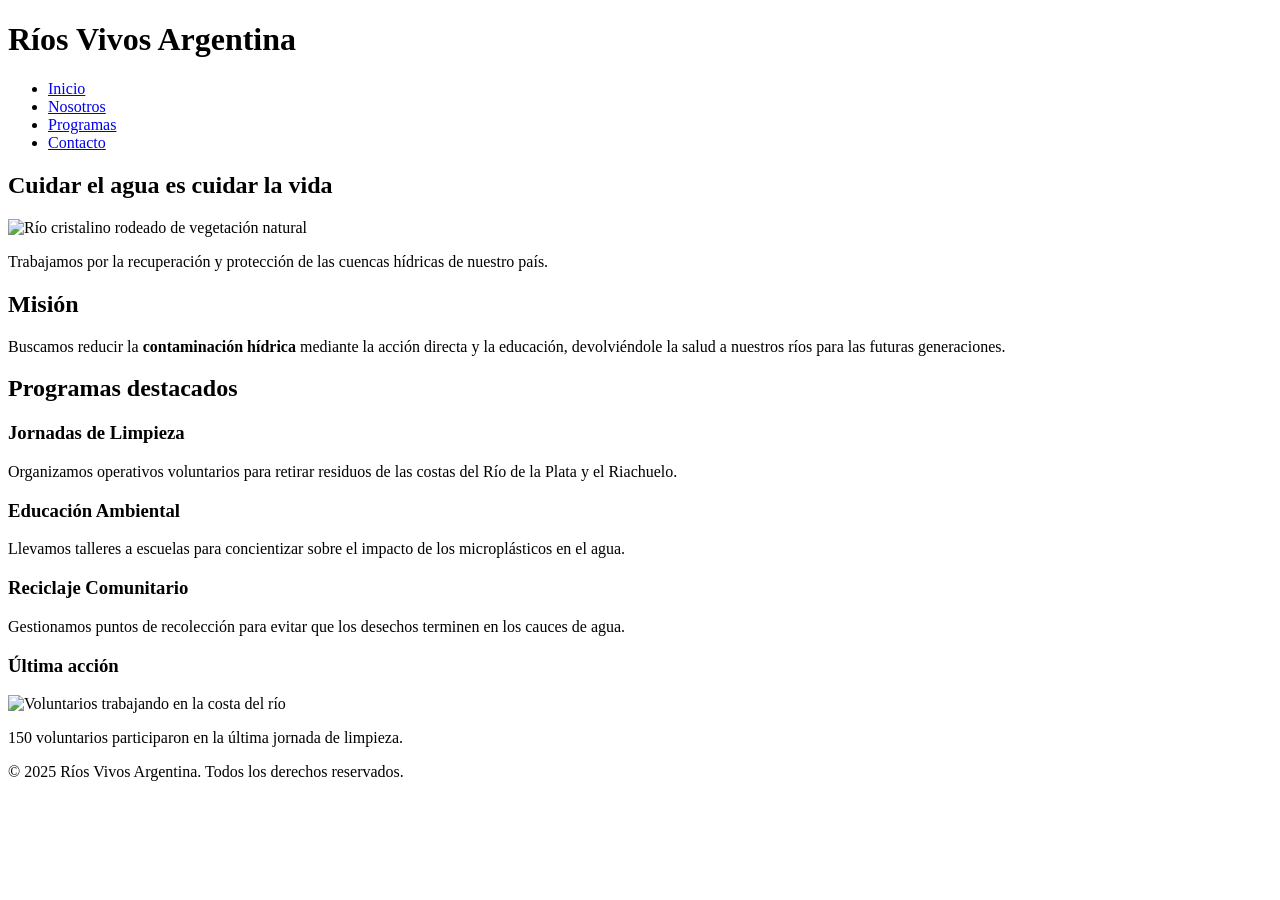
==== index.html @ 9bd90660 "Set lang to Spanish and update sections Localize the document by changing <html lang> to "es". Renam" ====
<!DOCTYPE html>
<html lang="es">
<head>
    <meta charset="UTF-8">
    <meta name="viewport" content="width=device-width, initial-scale=1.0">
    <title>Inicio | Ríos Vivos Argentina - Cuidando nuestras cuencas</title>
</head>
<body>
     <header>
        <h1>Ríos Vivos Argentina</h1>
        <nav>
            <ul>
                <li><a href="index.html">Inicio</a></li>
                <li><a href="nosotros.html">Nosotros</a></li>
                <li><a href="programas.html">Programas</a></li>
                <li><a href="contacto.html">Contacto</a></li>
            </ul>
        </nav>
    </header>

    <main>
        <section id="hero">
            <h2>Cuidar el agua es cuidar la vida</h2>
            <img src="https://picsum.photos/id/1015/800/400" alt="Río cristalino rodeado de vegetación natural">
            <p>Trabajamos por la recuperación y protección de las cuencas hídricas de nuestro país.</p>
        </section>

        <section>
            <h2>Misión</h2>
            <p>Buscamos reducir la <strong>contaminación hídrica</strong> mediante la acción directa y la educación, devolviéndole la salud a nuestros ríos para las futuras generaciones.</p>
        </section>

        <section id="programas-destacados">
            <h2>Programas destacados</h2>
            <article>
                <h3>Jornadas de Limpieza</h3>
                <p>Organizamos operativos voluntarios para retirar residuos de las costas del Río de la Plata y el Riachuelo.</p>
            </article>

            <article>
                <h3>Educación Ambiental</h3>
                <p>Llevamos talleres a escuelas para concientizar sobre el impacto de los microplásticos en el agua.</p>
            </article>

            <article>
                <h3>Reciclaje Comunitario</h3>
                <p>Gestionamos puntos de recolección para evitar que los desechos terminen en los cauces de agua.</p>
            </article>
        </section>

        <aside>
            <h3>Última acción</h3>
            <img src="https://picsum.photos/id/384/300/200" alt="Voluntarios trabajando en la costa del río">
            <p>150 voluntarios participaron en la última jornada de limpieza.</p>
        </aside>
    </main>

    <footer>
        <p>© 2025 Ríos Vivos Argentina. Todos los derechos reservados.</p>
    </footer>
</body>
</html>
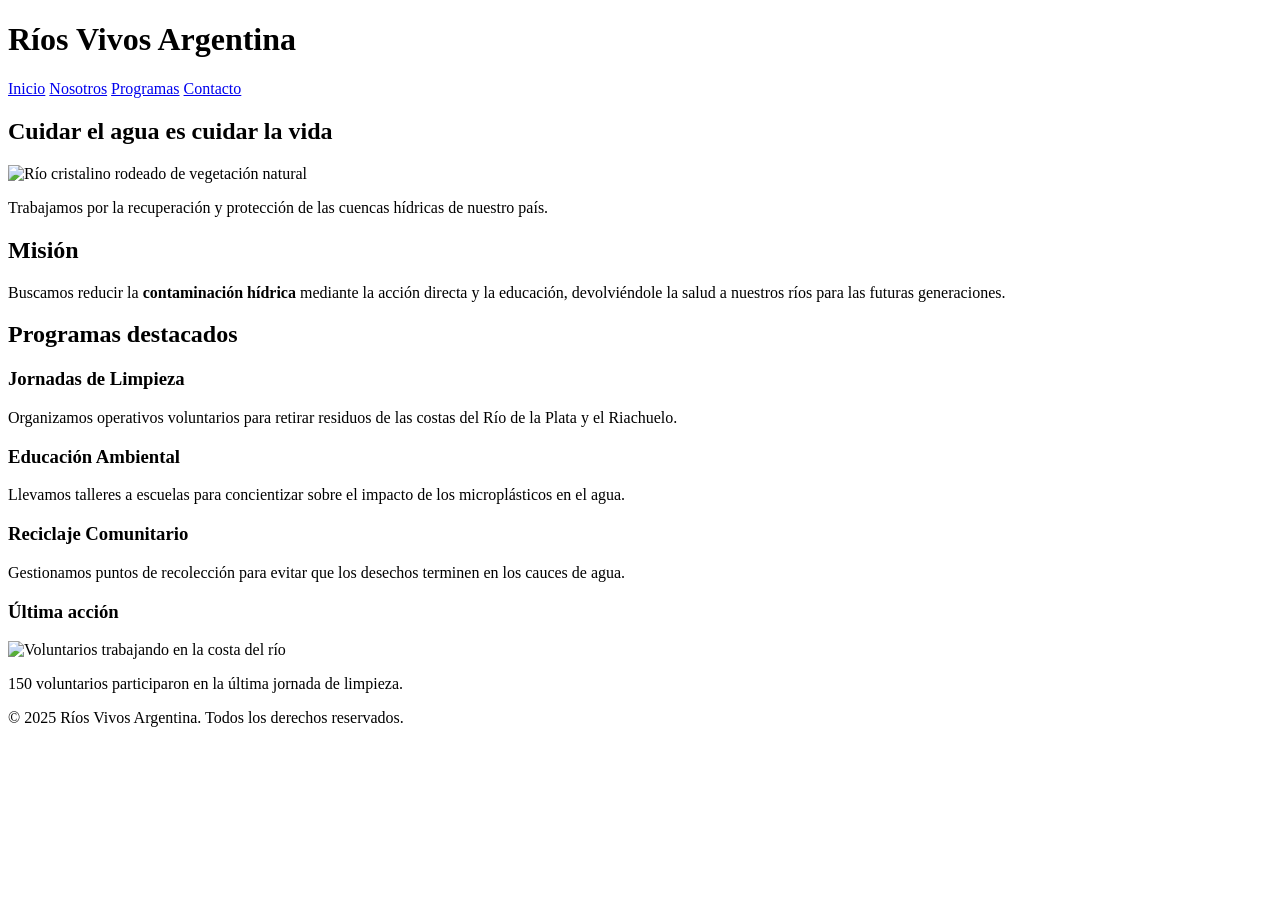
==== commit 13913eaf: "Add Montserrat font and simplify navigation Agrego preconnect hints y enlace a Google Fonts (Montser" ====
--- a/index.html
+++ b/index.html
@@ -4,18 +4,22 @@
     <meta charset="UTF-8">
     <meta name="viewport" content="width=device-width, initial-scale=1.0">
     <title>Inicio | Ríos Vivos Argentina - Cuidando nuestras cuencas</title>
+
+    <link rel="preconnect" href="https://fonts.googleapis.com">
+    <link rel="preconnect" href="https://fonts.gstatic.com" crossorigin>
+    <link href="https://fonts.googleapis.com/css2?family=Montserrat:ital,wght@0,100..900;1,100..900&display=swap" rel="stylesheet">
+    <link rel="stylesheet" href="css/Estilos.css">
+    
 </head>
 <body>
      <header>
         <h1>Ríos Vivos Argentina</h1>
         <nav>
-            <ul>
-                <li><a href="index.html">Inicio</a></li>
-                <li><a href="nosotros.html">Nosotros</a></li>
-                <li><a href="programas.html">Programas</a></li>
-                <li><a href="contacto.html">Contacto</a></li>
-            </ul>
-        </nav>
+        <a href="index.html">Inicio</a>
+        <a href="nosotros.html">Nosotros</a>
+        <a href="programas.html">Programas</a>
+        <a href="contacto.html">Contacto</a>
+    </nav>
     </header>
 
     <main>
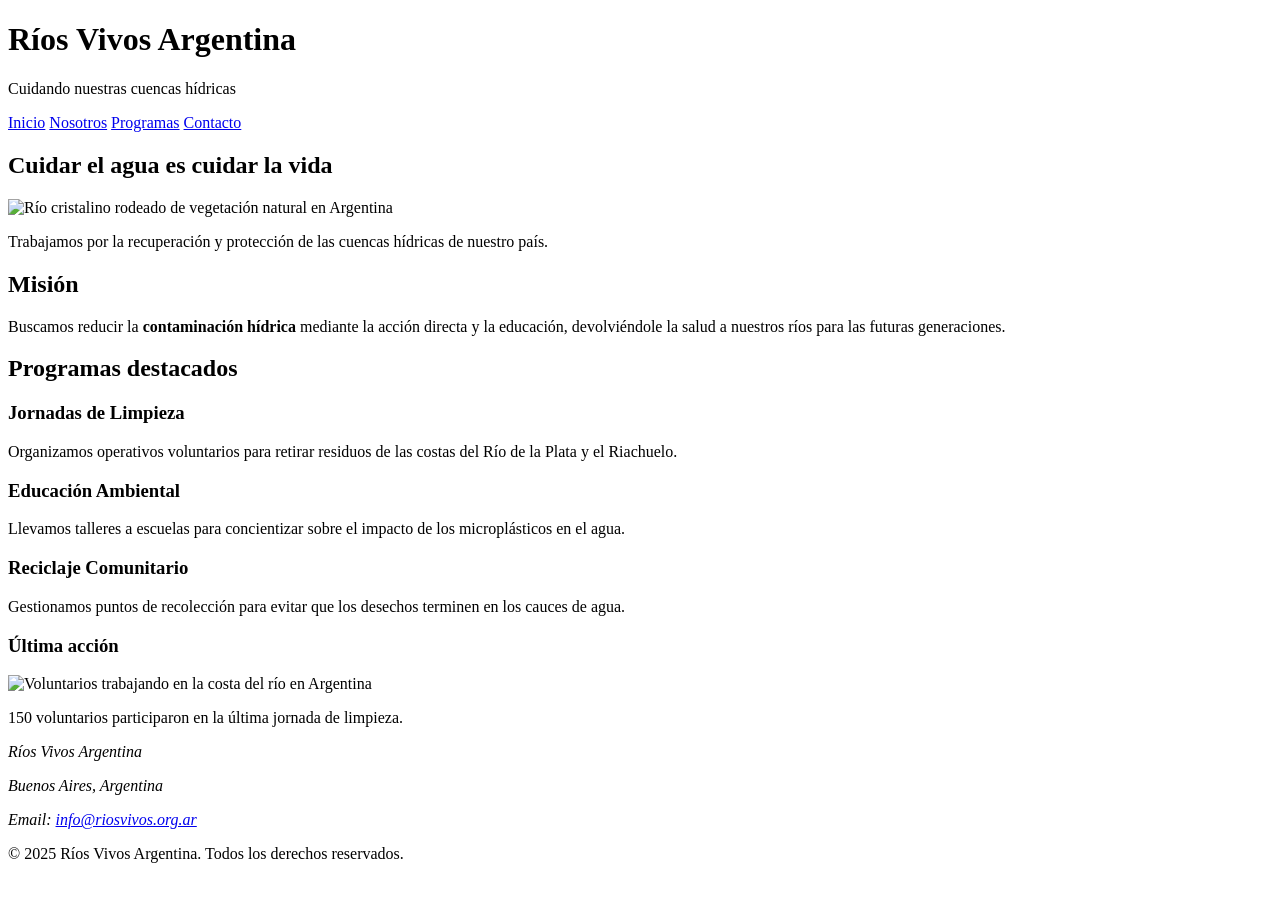
==== commit f0ca272f: "Update homepage content and accessibility Mejorar título, header y semántica: tagline, aria-label en" ====
--- a/index.html
+++ b/index.html
@@ -3,29 +3,31 @@
 <head>
     <meta charset="UTF-8">
     <meta name="viewport" content="width=device-width, initial-scale=1.0">
-    <title>Inicio | Ríos Vivos Argentina - Cuidando nuestras cuencas</title>
+    <title>Inicio | Ríos Vivos Argentina</title>
 
     <link rel="preconnect" href="https://fonts.googleapis.com">
     <link rel="preconnect" href="https://fonts.gstatic.com" crossorigin>
     <link href="https://fonts.googleapis.com/css2?family=Montserrat:ital,wght@0,100..900;1,100..900&display=swap" rel="stylesheet">
-    <link rel="stylesheet" href="css/Estilos.css">
-    
+    <link rel="stylesheet" href="css/Estilos.css">    
 </head>
 <body>
+
      <header>
         <h1>Ríos Vivos Argentina</h1>
-        <nav>
+        <p>Cuidando nuestras cuencas hídricas</p>
+
+        <nav aria-label="Navecaión princiapal">
         <a href="index.html">Inicio</a>
         <a href="nosotros.html">Nosotros</a>
         <a href="programas.html">Programas</a>
         <a href="contacto.html">Contacto</a>
-    </nav>
+        </nav>
     </header>
 
     <main>
         <section id="hero">
             <h2>Cuidar el agua es cuidar la vida</h2>
-            <img src="https://picsum.photos/id/1015/800/400" alt="Río cristalino rodeado de vegetación natural">
+            <img src="https://picsum.photos/id/1015/800/400" alt="Río cristalino rodeado de vegetación natural en Argentina">
             <p>Trabajamos por la recuperación y protección de las cuencas hídricas de nuestro país.</p>
         </section>
 
@@ -36,6 +38,7 @@
 
         <section id="programas-destacados">
             <h2>Programas destacados</h2>
+
             <article>
                 <h3>Jornadas de Limpieza</h3>
                 <p>Organizamos operativos voluntarios para retirar residuos de las costas del Río de la Plata y el Riachuelo.</p>
@@ -54,12 +57,17 @@
 
         <aside>
             <h3>Última acción</h3>
-            <img src="https://picsum.photos/id/384/300/200" alt="Voluntarios trabajando en la costa del río">
+            <img src="https://picsum.photos/id/384/300/200" alt="Voluntarios trabajando en la costa del río en Argentina">
             <p>150 voluntarios participaron en la última jornada de limpieza.</p>
         </aside>
     </main>
 
     <footer>
+        <address>
+            <p>Ríos Vivos Argentina</p>
+            <p>Buenos Aires, Argentina</p>
+            <p>Email: <a href="mailto:info@riosvivos.org.ar">info@riosvivos.org.ar</a></p>
+        </address>
         <p>© 2025 Ríos Vivos Argentina. Todos los derechos reservados.</p>
     </footer>
 </body>
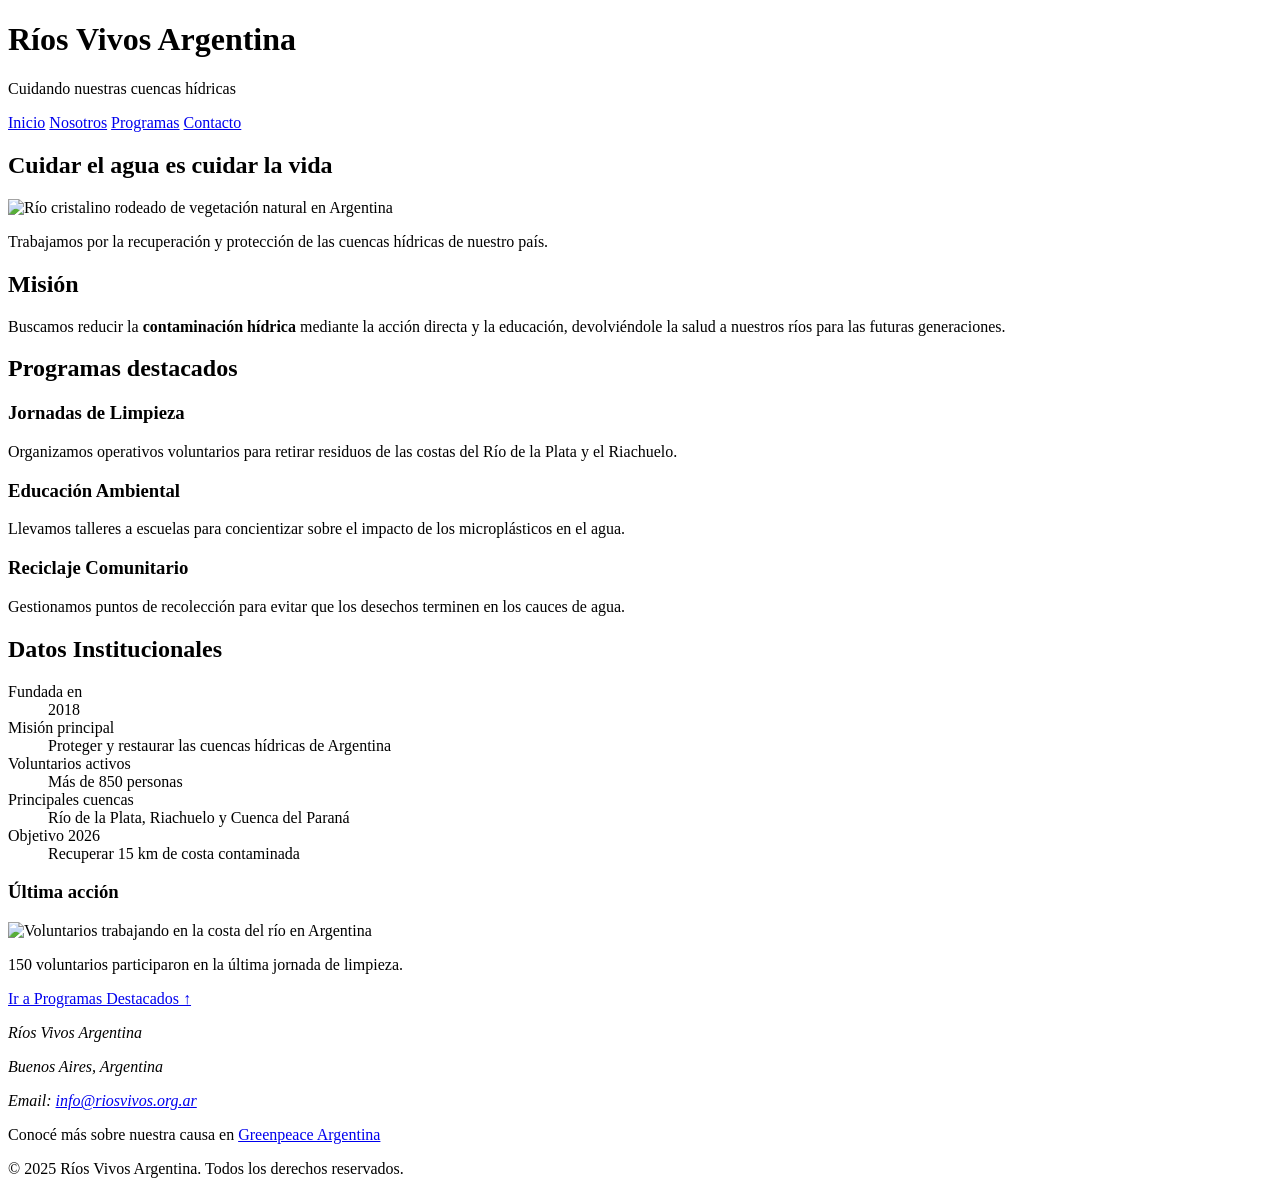
==== commit 906e2758: "Ajustes menores al Index revisión de cumplimientos de los requisitos del commit1, corrección del arc" ====
--- a/index.html
+++ b/index.html
@@ -16,7 +16,7 @@
         <h1>Ríos Vivos Argentina</h1>
         <p>Cuidando nuestras cuencas hídricas</p>
 
-        <nav aria-label="Navecaión princiapal">
+        <nav aria-label="Navegaión princiapal">
         <a href="index.html">Inicio</a>
         <a href="nosotros.html">Nosotros</a>
         <a href="programas.html">Programas</a>
@@ -55,11 +55,36 @@
             </article>
         </section>
 
+        <section>
+            <h2>Datos Institucionales</h2>
+            <dl>
+                <dt>Fundada en</dt>
+                <dd>2018</dd>
+                
+                <dt>Misión principal</dt>
+                <dd>Proteger y restaurar las cuencas hídricas de Argentina</dd>
+                
+                <dt>Voluntarios activos</dt>
+                <dd>Más de 850 personas</dd>
+                
+                <dt>Principales cuencas</dt>
+                <dd>Río de la Plata, Riachuelo y Cuenca del Paraná</dd>
+                
+                <dt>Objetivo 2026</dt>
+                <dd>Recuperar 15 km de costa contaminada</dd>
+            </dl>
+        </section>
+
         <aside>
             <h3>Última acción</h3>
             <img src="https://picsum.photos/id/384/300/200" alt="Voluntarios trabajando en la costa del río en Argentina">
             <p>150 voluntarios participaron en la última jornada de limpieza.</p>
         </aside>
+
+        <p>
+            <a href="#programas-destacados">Ir a Programas Destacados ↑</a>
+        </p>
+
     </main>
 
     <footer>
@@ -68,6 +93,12 @@
             <p>Buenos Aires, Argentina</p>
             <p>Email: <a href="mailto:info@riosvivos.org.ar">info@riosvivos.org.ar</a></p>
         </address>
+        <p>
+            Conocé más sobre nuestra causa en 
+            <a href="https://www.greenpeace.org/argentina/" target="_blank" rel="noopener noreferrer">
+            Greenpeace Argentina
+            </a>
+        </p>
         <p>© 2025 Ríos Vivos Argentina. Todos los derechos reservados.</p>
     </footer>
 </body>
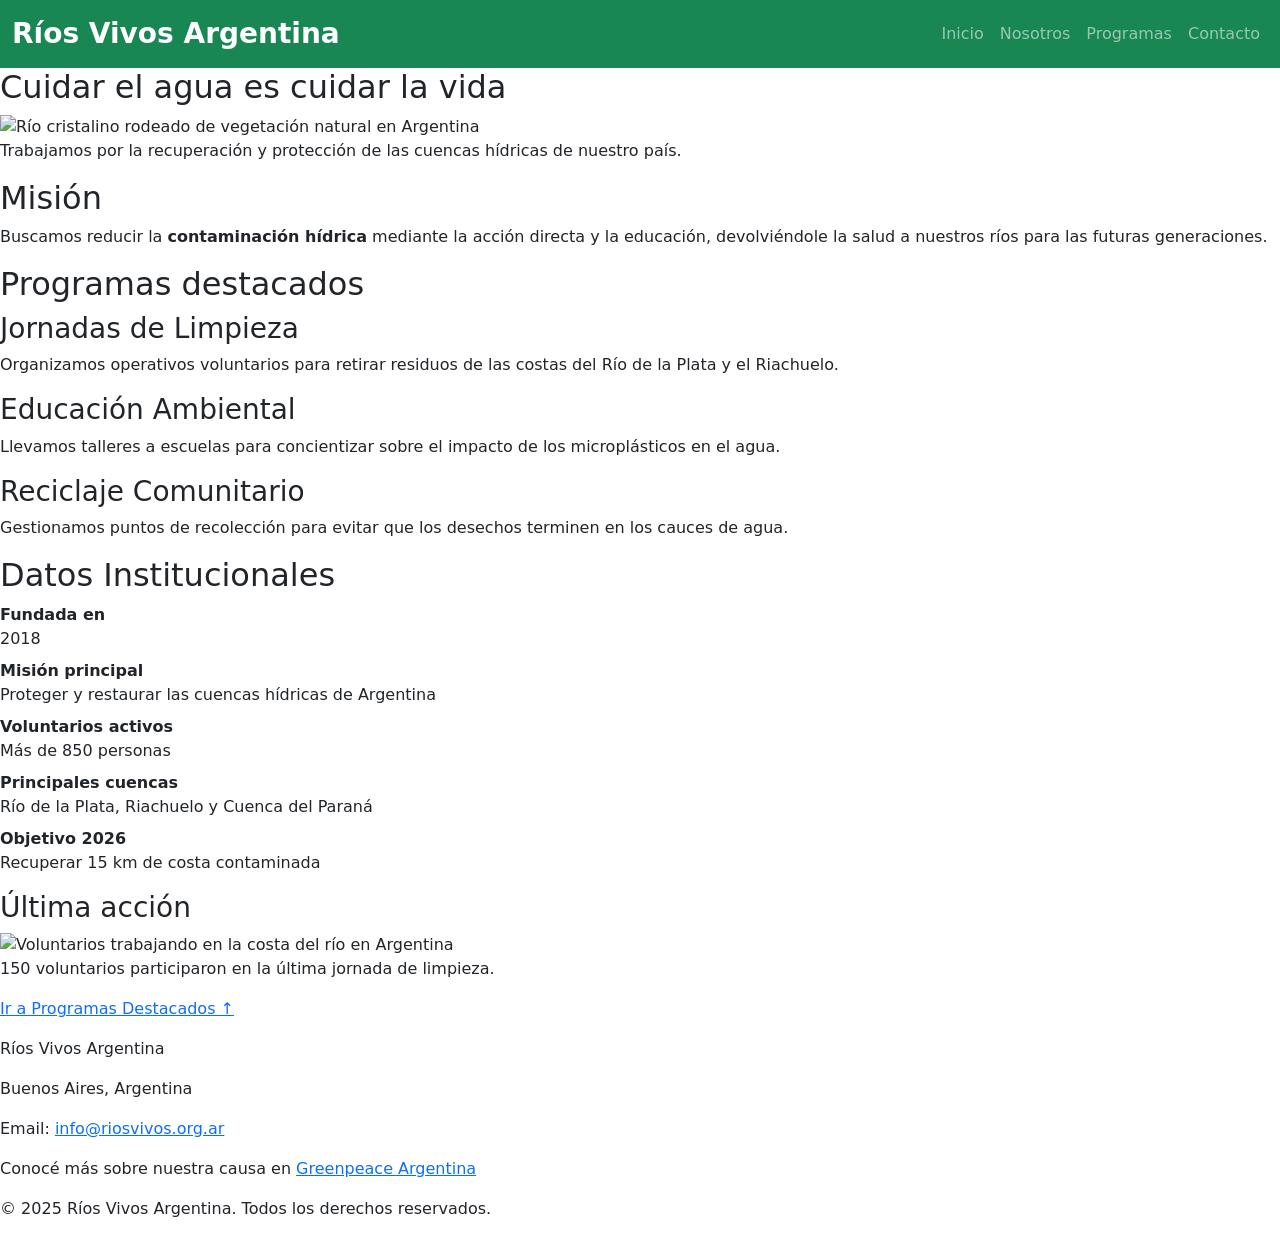
==== commit 51aae0ad: "Update index.html feat: agrego Bootstrap CDN + navbar responsiva con menú hamburguesa" ====
--- a/index.html
+++ b/index.html
@@ -5,22 +5,44 @@
     <meta name="viewport" content="width=device-width, initial-scale=1.0">
     <title>Inicio | Ríos Vivos Argentina</title>
 
-    <link rel="preconnect" href="https://fonts.googleapis.com">
-    <link rel="preconnect" href="https://fonts.gstatic.com" crossorigin>
+    <link href="https://cdn.jsdelivr.net/npm/bootstrap@5.3.3/dist/css/bootstrap.min.css" rel="stylesheet">
+
     <link href="https://fonts.googleapis.com/css2?family=Montserrat:ital,wght@0,100..900;1,100..900&display=swap" rel="stylesheet">
-    <link rel="stylesheet" href="css/Estilos.css">    
+
+    <link rel="stylesheet" href="css/estilos.css">
 </head>
 <body>
 
-     <header>
-        <h1>Ríos Vivos Argentina</h1>
-        <p>Cuidando nuestras cuencas hídricas</p>
+    <header>
+        <nav class="navbar navbar-expand-lg navbar-dark bg-success">
+            <div class="container-fluid">
+            
+                <a class="navbar-brand fw-bold fs-3" href="index.html">
+                    Ríos Vivos Argentina
+                </a>
 
-        <nav aria-label="Navegaión princiapal">
-        <a href="index.html">Inicio</a>
-        <a href="nosotros.html">Nosotros</a>
-        <a href="programas.html">Programas</a>
-        <a href="contacto.html">Contacto</a>
+                <button class="navbar-toggler" type="button" data-bs-toggle="collapse" data-bs-target="#navbarNav" 
+                    aria-controls="navbarNav" aria-expanded="false" aria-label="Toggle navigation">
+                    <span class="navbar-toggler-icon"></span>
+                </button>
+
+                <div class="collapse navbar-collapse" id="navbarNav">
+                    <ul class="navbar-nav ms-auto">
+                        <li class="nav-item">
+                            <a class="nav-link" href="index.html">Inicio</a>
+                        </li>
+                        <li class="nav-item">
+                            <a class="nav-link" href="nosotros.html">Nosotros</a>
+                        </li>
+                        <li class="nav-item">
+                            <a class="nav-link" href="programas.html">Programas</a>
+                        </li>
+                        <li class="nav-item">
+                            <a class="nav-link" href="contacto.html">Contacto</a>
+                        </li>
+                    </ul>
+                </div>
+            </div>
         </nav>
     </header>
 
@@ -101,5 +123,6 @@
         </p>
         <p>© 2025 Ríos Vivos Argentina. Todos los derechos reservados.</p>
     </footer>
+    <script src="https://cdn.jsdelivr.net/npm/bootstrap@5.3.3/dist/js/bootstrap.bundle.min.js"></script>
 </body>
 </html>
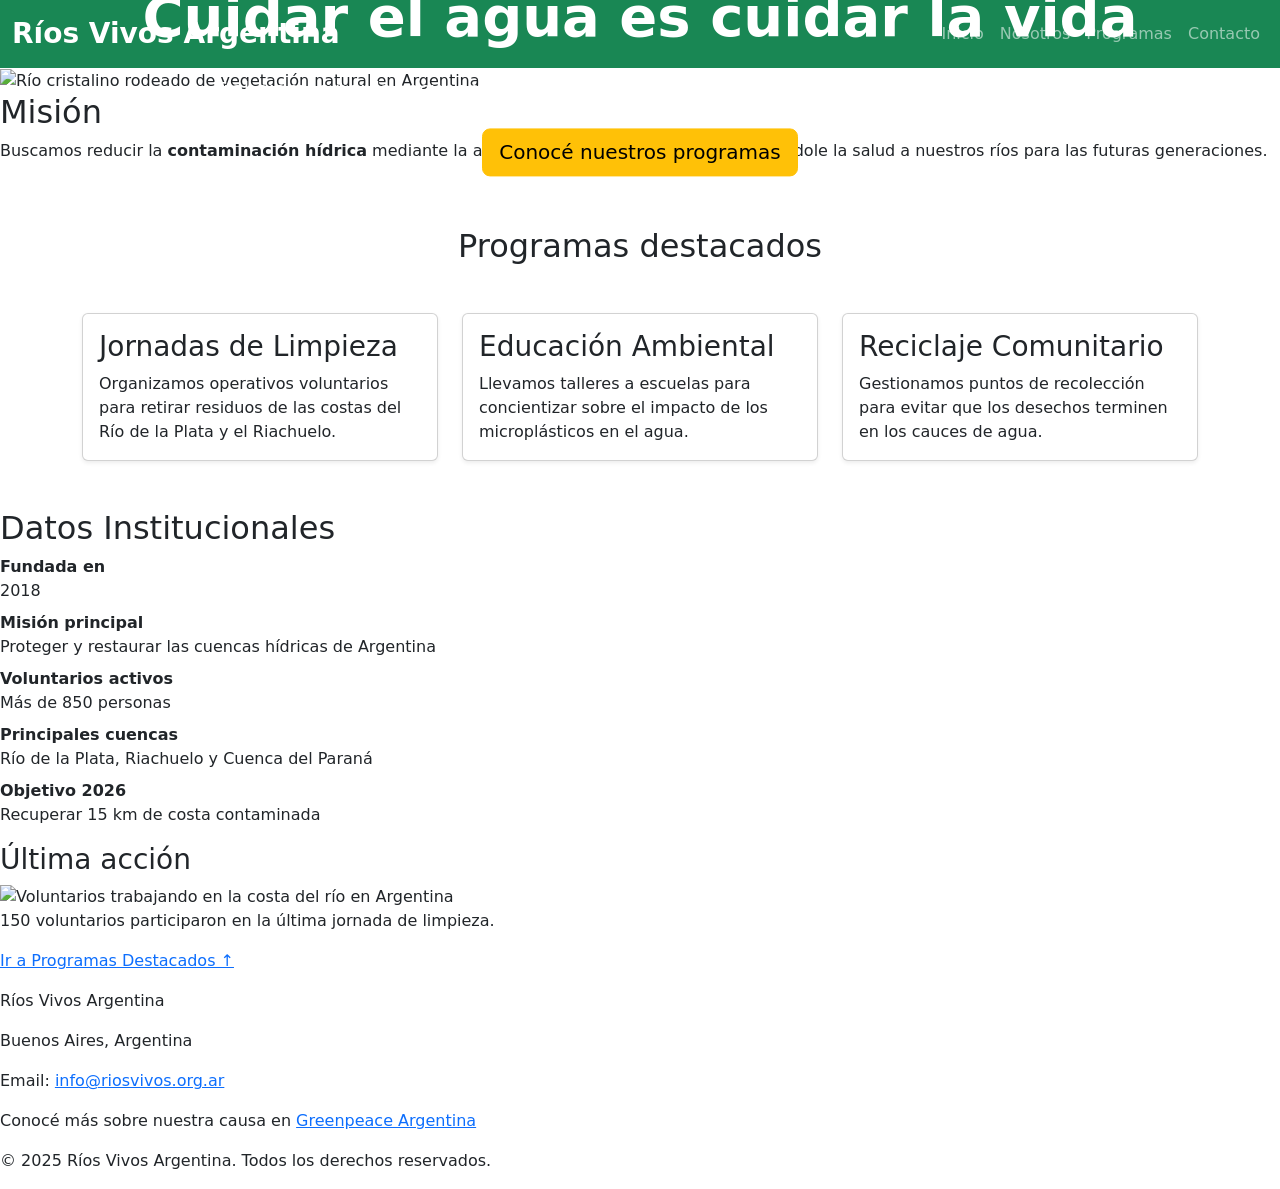
==== commit 52f472c1: "style: agrego personalizaciones CSS sobre Bootstrap y mejoras visuales" ====
--- a/index.html
+++ b/index.html
@@ -47,10 +47,16 @@
     </header>
 
     <main>
-        <section id="hero">
-            <h2>Cuidar el agua es cuidar la vida</h2>
-            <img src="https://picsum.photos/id/1015/800/400" alt="Río cristalino rodeado de vegetación natural en Argentina">
-            <p>Trabajamos por la recuperación y protección de las cuencas hídricas de nuestro país.</p>
+        <section id="hero" class="position-relative">
+            <div class="position-absolute top-50 start-50 translate-middle text-center w-100 px-4">
+                <h2 class="display-4 fw-bold text-white mb-4">Cuidar el agua es cuidar la vida</h2>
+                <p class="lead text-white mb-4">Trabajamos por la recuperación y protección de las cuencas hídricas de nuestro país.</p>
+                <a href="#programas-destacados" class="btn btn-warning btn-lg">Conocé nuestros programas</a>
+            </div>
+            
+            <img src="https://picsum.photos/id/1015/1200/600" 
+                 alt="Río cristalino rodeado de vegetación natural en Argentina" 
+                 class="w-100">
         </section>
 
         <section>
@@ -58,23 +64,41 @@
             <p>Buscamos reducir la <strong>contaminación hídrica</strong> mediante la acción directa y la educación, devolviéndole la salud a nuestros ríos para las futuras generaciones.</p>
         </section>
 
-        <section id="programas-destacados">
-            <h2>Programas destacados</h2>
+        <section id="programas-destacados" class="py-5">
+            <div class="container">
+                <h2 class="text-center mb-5">Programas destacados</h2>
+                
+                <div class="row g-4">
+                    
+                    <div class="col-12 col-md-6 col-lg-4">
+                        <div class="card h-100 shadow-sm">
+                            <div class="card-body">
+                                <h3 class="card-title">Jornadas de Limpieza</h3>
+                                <p class="card-text">Organizamos operativos voluntarios para retirar residuos de las costas del Río de la Plata y el Riachuelo.</p>
+                            </div>
+                        </div>
+                    </div>
 
-            <article>
-                <h3>Jornadas de Limpieza</h3>
-                <p>Organizamos operativos voluntarios para retirar residuos de las costas del Río de la Plata y el Riachuelo.</p>
-            </article>
+                    <div class="col-12 col-md-6 col-lg-4">
+                        <div class="card h-100 shadow-sm">
+                            <div class="card-body">
+                                <h3 class="card-title">Educación Ambiental</h3>
+                                <p class="card-text">Llevamos talleres a escuelas para concientizar sobre el impacto de los microplásticos en el agua.</p>
+                            </div>
+                        </div>
+                    </div>
 
-            <article>
-                <h3>Educación Ambiental</h3>
-                <p>Llevamos talleres a escuelas para concientizar sobre el impacto de los microplásticos en el agua.</p>
-            </article>
+                    <div class="col-12 col-md-6 col-lg-4">
+                        <div class="card h-100 shadow-sm">
+                            <div class="card-body">
+                                <h3 class="card-title">Reciclaje Comunitario</h3>
+                                <p class="card-text">Gestionamos puntos de recolección para evitar que los desechos terminen en los cauces de agua.</p>
+                            </div>
+                        </div>
+                    </div>
 
-            <article>
-                <h3>Reciclaje Comunitario</h3>
-                <p>Gestionamos puntos de recolección para evitar que los desechos terminen en los cauces de agua.</p>
-            </article>
+                </div>
+            </div>
         </section>
 
         <section>
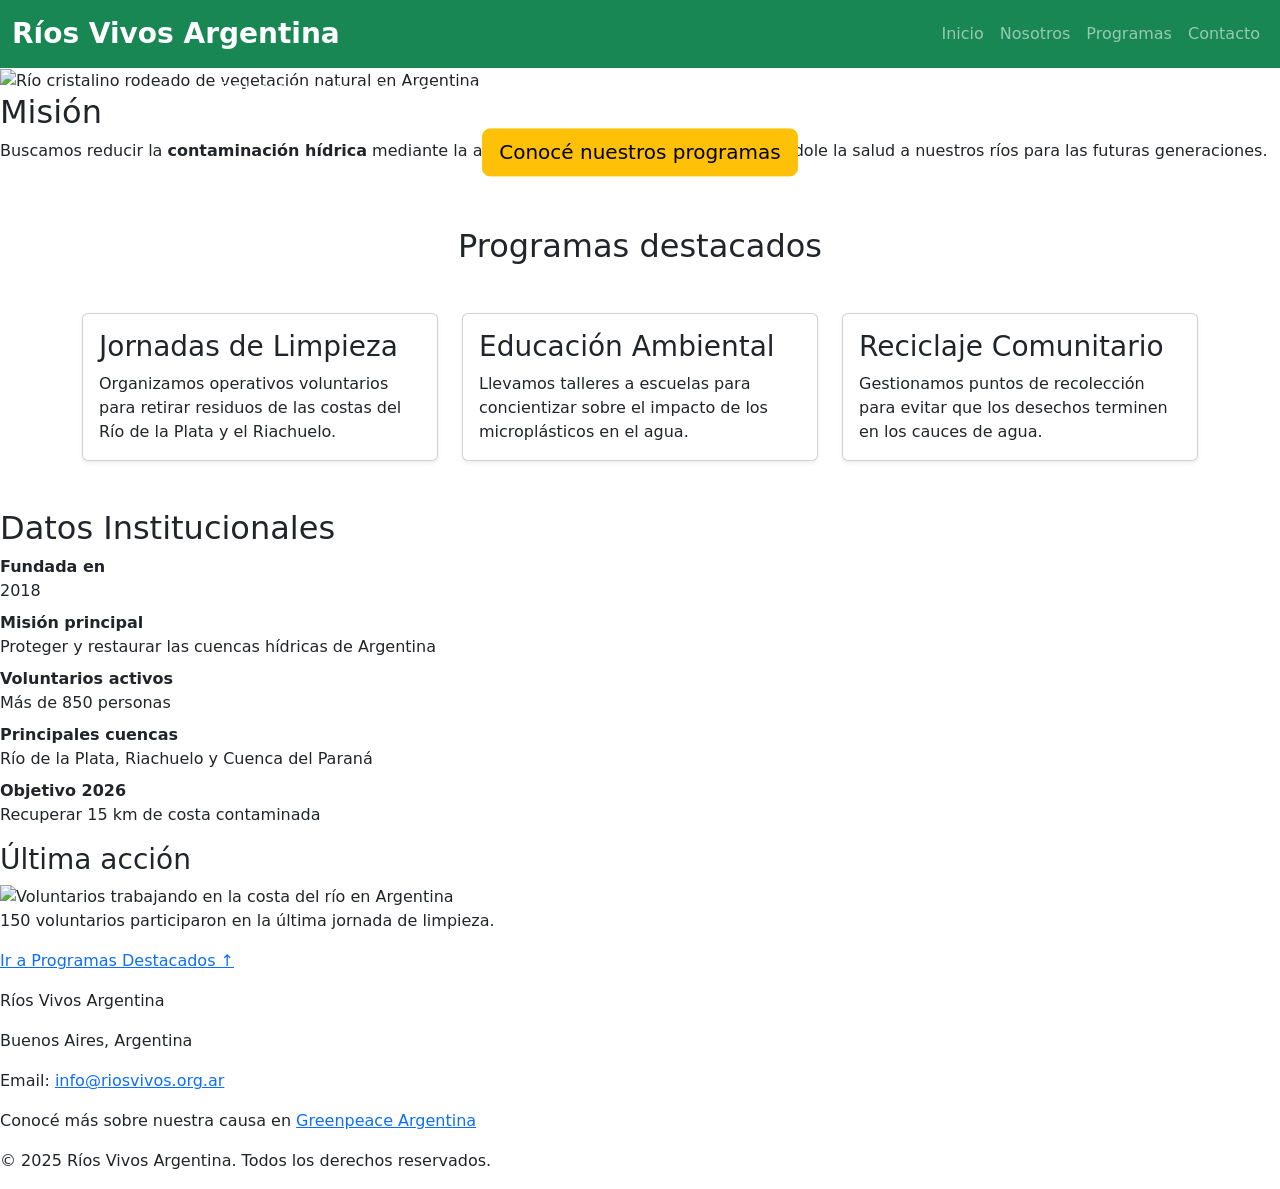
==== commit 3fcd4436: "Add sticky-top to header Apply Bootstrap's sticky-top class to the header element so the navbar rema" ====
--- a/index.html
+++ b/index.html
@@ -13,7 +13,7 @@
 </head>
 <body>
 
-    <header>
+    <header class="sticky-top">
         <nav class="navbar navbar-expand-lg navbar-dark bg-success">
             <div class="container-fluid">
             
